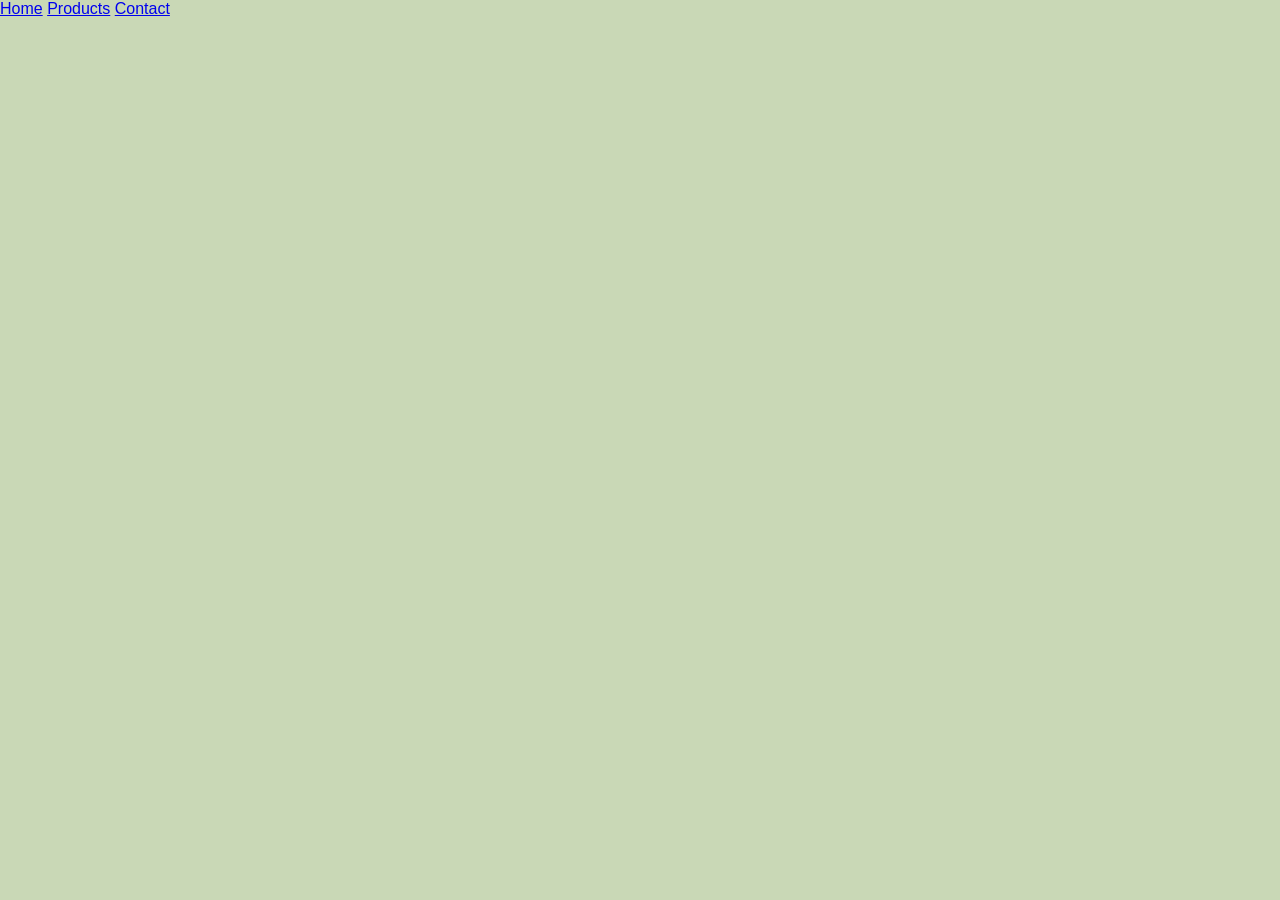
==== contact.html @ a73b1acc "Add website" ====
<!DOCTYPE html>
<html lang="fi">
<head>
    <meta charset="UTF-8">
    <meta name="viewport" content="width=device-width, initial-scale=1.0">
    <title>Contact</title>
    <link rel="stylesheet" href="styles.css">
</head>
<body>
    <nav>
        <a href="home.html">Home</a>
        <a href="products.html">Products</a>
        <a href="contact.html">Contact</a>
    </nav>
    
</body>
</html>
---- styles.css ----
body{
    margin: 0;
    background-color: #C9D8B6;
    font-family: "Arial", sans-serif;
    color: #263a28;
}

.header{
    background-color: #708B61;
    padding: 50px 0;

}

.header_conteiner{
    max-width: 1000px;
    margin: 0 auto;
    display: flex;
    justify-content: space-between;
    align-items: center;


}
.header_nav{
    display: flex;
    justify-content: space-between;
    align-items: center;

}

.header_list{
    display: flex;
    list-style: none;
    gap: 59px;
    margin: 0;
    padding: 0;
}
.main{
    max-width: 1000px;
    margin: 0 auto;
    padding: 60px 25px;
    text-align: center;
}

.main h1{
    font-size: 42px;
    margin-bottom: 20px;
}

.main_image{
    width: 100%;
    height: 300px;
    object-fit: cover;
}

.main p{
    max-width: 700px;
    margin: 20px auto;
    line-height: 1.6;

}
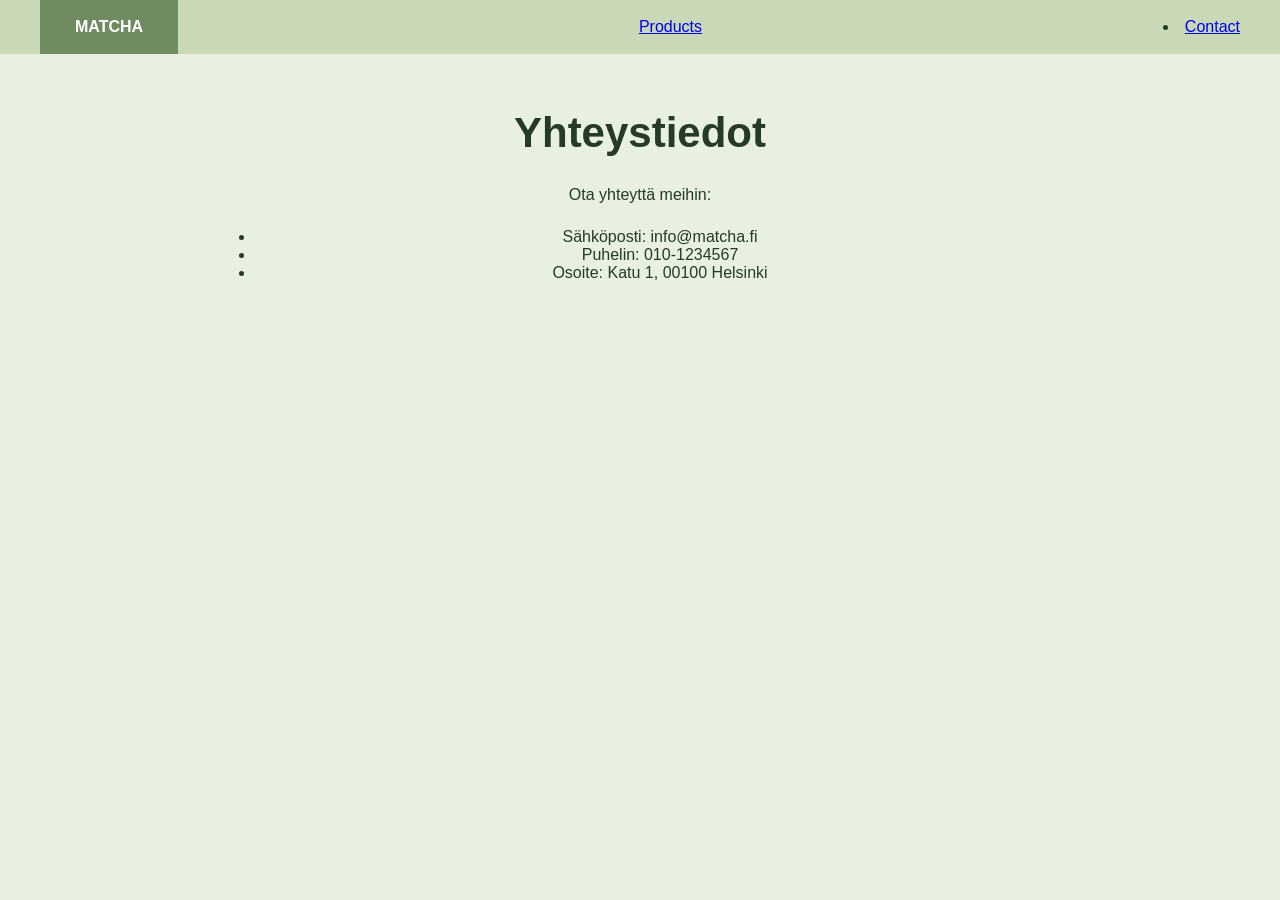
==== commit 46ca0ab2: "Update project" ====
--- a/contact.html
+++ b/contact.html
@@ -7,11 +7,27 @@
     <link rel="stylesheet" href="styles.css">
 </head>
 <body>
-    <nav>
-        <a href="home.html">Home</a>
-        <a href="products.html">Products</a>
-        <a href="contact.html">Contact</a>
-    </nav>
-    
+    <header class="header">
+        <div class="header_container">
+            <a href="index.html" class="logo">MATCHA</a>
+
+                        <a href="products.html">Products</a>
+                    </li>
+                    <li class="header_item">
+                        <a href="contact.html">Contact</a>
+                    </li>
+                </ul>
+            </nav>
+        </div>
+    </header>
+    <main class="main">
+        <h1>Yhteystiedot</h1>
+        <p>Ota yhteyttä meihin:</p>
+        <ul>
+            <li>Sähköposti: info@matcha.fi</li>
+            <li>Puhelin: 010-1234567</li>
+            <li>Osoite: Katu 1, 00100 Helsinki</li>
+        </ul>
+    </main>
 </body>
 </html>
--- a/styles.css
+++ b/styles.css
@@ -1,60 +1,81 @@
-body{
+
+* {
+    box-sizing: border-box;
+}
+
+body {
     margin: 0;
-    background-color: #C9D8B6;
-    font-family: "Arial", sans-serif;
+    background-color: #e8f0e2;
+    font-family: 'Poppins', Arial, sans-serif;
     color: #263a28;
 }
 
-.header{
-    background-color: #708B61;
-    padding: 50px 0;
 
+.header {
+    background-color: #c9d8b6;
+    padding: 0;
 }
 
-.header_conteiner{
-    max-width: 1000px;
+.header_container {
+    max-width: 1200px;
     margin: 0 auto;
     display: flex;
     justify-content: space-between;
     align-items: center;
+}
 
 
-}
-.header_nav{
-    display: flex;
-    justify-content: space-between;
-    align-items: center;
-
+.logo {
+    background-color: #708b61;
+    color: white;
+    padding: 18px 35px;
+    text-decoration: none;
+    font-weight: 700;
 }
 
-.header_list{
+
+.header_nav {
+    display: flex;
+    align-items: center;
+}
+
+.header_list {
     display: flex;
     list-style: none;
-    gap: 59px;
+    gap: 50px;
     margin: 0;
     padding: 0;
 }
-.main{
-    max-width: 1000px;
+
+.header_list a {
+    color: #263a28;
+    text-decoration: none;
+}
+
+
+.main {
+    max-width: 900px;
     margin: 0 auto;
-    padding: 60px 25px;
+    padding: 35px 25px;
     text-align: center;
 }
 
-.main h1{
+.main h1 {
     font-size: 42px;
-    margin-bottom: 20px;
+    margin-top: 20px;
+    margin-bottom: 25px;
 }
 
-.main_image{
+
+.main_image {
     width: 100%;
-    height: 300px;
+    height: 350px;
     object-fit: cover;
 }
 
-.main p{
+
+.main p {
     max-width: 700px;
     margin: 20px auto;
     line-height: 1.6;
-
-}+}
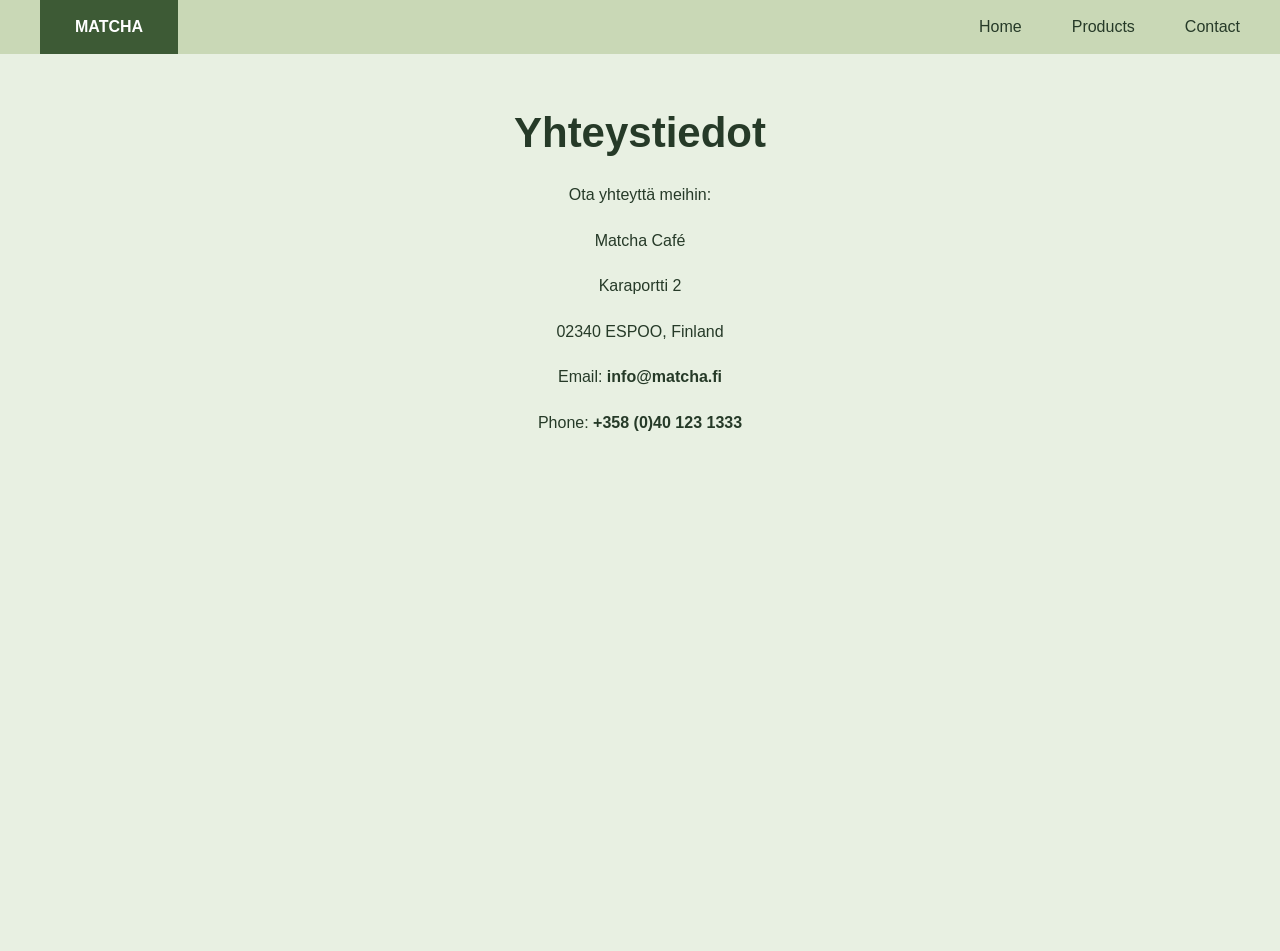
==== commit 32aa4416: "Update site" ====
--- a/contact.html
+++ b/contact.html
@@ -3,7 +3,7 @@
 <head>
     <meta charset="UTF-8">
     <meta name="viewport" content="width=device-width, initial-scale=1.0">
-    <title>Contact</title>
+    <title>Contact | MATCHA</title>
     <link rel="stylesheet" href="styles.css">
 </head>
 <body>
@@ -11,23 +11,37 @@
         <div class="header_container">
             <a href="index.html" class="logo">MATCHA</a>
 
-                        <a href="products.html">Products</a>
-                    </li>
-                    <li class="header_item">
-                        <a href="contact.html">Contact</a>
-                    </li>
+            <nav class="header_nav" aria-label="Päänavigaatio">
+                <ul class="header_list">
+                    <li class="header_item"><a href="index.html">Home</a></li>
+                    <li class="header_item"><a href="products.html">Products</a></li>
+                    <li class="header_item"><a href="contact.html">Contact</a></li>
                 </ul>
             </nav>
         </div>
     </header>
+
     <main class="main">
         <h1>Yhteystiedot</h1>
         <p>Ota yhteyttä meihin:</p>
-        <ul>
-            <li>Sähköposti: info@matcha.fi</li>
-            <li>Puhelin: 010-1234567</li>
-            <li>Osoite: Katu 1, 00100 Helsinki</li>
-        </ul>
+        <p>Matcha Café</p>
+        <p>Karaportti 2</p>
+        <p>02340 ESPOO, Finland</p>
+        <p>Email: <strong>info@matcha.fi</strong></p>
+        <p>Phone: <strong>+358 (0)40 123 1333</strong></p>
+
+        <div class="map-container">
+            <iframe
+                src="https://www.google.com/maps/embed?pb=!1m18!1m12!1m3!1d1981.3848099241775!2d24.756009976231805!3d60.224009539088264!2m3!1f0!2f0!3f0!3m2!1i1024!2i768!4f13.1!3m3!1m2!1s0x468df69f8c81ee65%3A0x153943742aa326e8!2sKaraportti%202%2C%2002610%20Espoo!5e0!3m2!1sru!2sfi!4v1793198310866!5m2!1sru!2sfi"
+                width="600"
+                height="450"
+                style="border:0;"
+                allowfullscreen
+                loading="lazy"
+                referrerpolicy="strict-origin-when-cross-origin"
+                title="Matcha Café sijainti">
+            </iframe>
+        </div>
     </main>
 </body>
-</html>+</html>
--- a/styles.css
+++ b/styles.css
@@ -26,7 +26,7 @@
 
 
 .logo {
-    background-color: #708b61;
+    background-color: #3d5a35;
     color: white;
     padding: 18px 35px;
     text-decoration: none;
@@ -69,7 +69,7 @@
 
 .main_image {
     width: 100%;
-    height: 350px;
+    height: 250px;
     object-fit: cover;
 }
 
@@ -79,3 +79,74 @@
     margin: 20px auto;
     line-height: 1.6;
 }
+
+
+.grid-container {
+    display: grid;
+    grid-template-columns: repeat(3, 1fr);
+    gap: 20px;
+    margin-top: 40px;
+}
+
+.grid-item {
+    background-color: #ffffff;
+    padding: 15px;
+    border-radius: 8px;
+}
+
+.grid-item h2 {
+    font-size: 20px;
+}
+
+.grid-item img {
+    width: 100%;
+    height: 230px;
+    object-fit: cover;
+}
+
+html {
+    scroll-behavior: smooth;
+}
+
+.header {
+    position: sticky;
+    top: 0;
+    z-index: 100;
+}
+
+section.main {
+    min-height: 100vh;
+    scroll-margin-top: 60px;
+}
+
+#contact p {
+    text-align: left;
+    margin: 0;
+}
+
+.map-container{
+    display: flex;
+    justify-content: center;
+    align-items: flex-start;
+    gap: 40px;
+    margin-top: 30px;
+}
+
+.map-container iframe {
+    max-width: 100%;
+}
+
+@media (max-width: 700px) {
+    .header_container {
+        flex-direction: column;
+    }
+
+    .header_list {
+        gap: 20px;
+        padding: 15px;
+    }
+
+    .grid-container {
+        grid-template-columns: 1fr;
+    }
+}
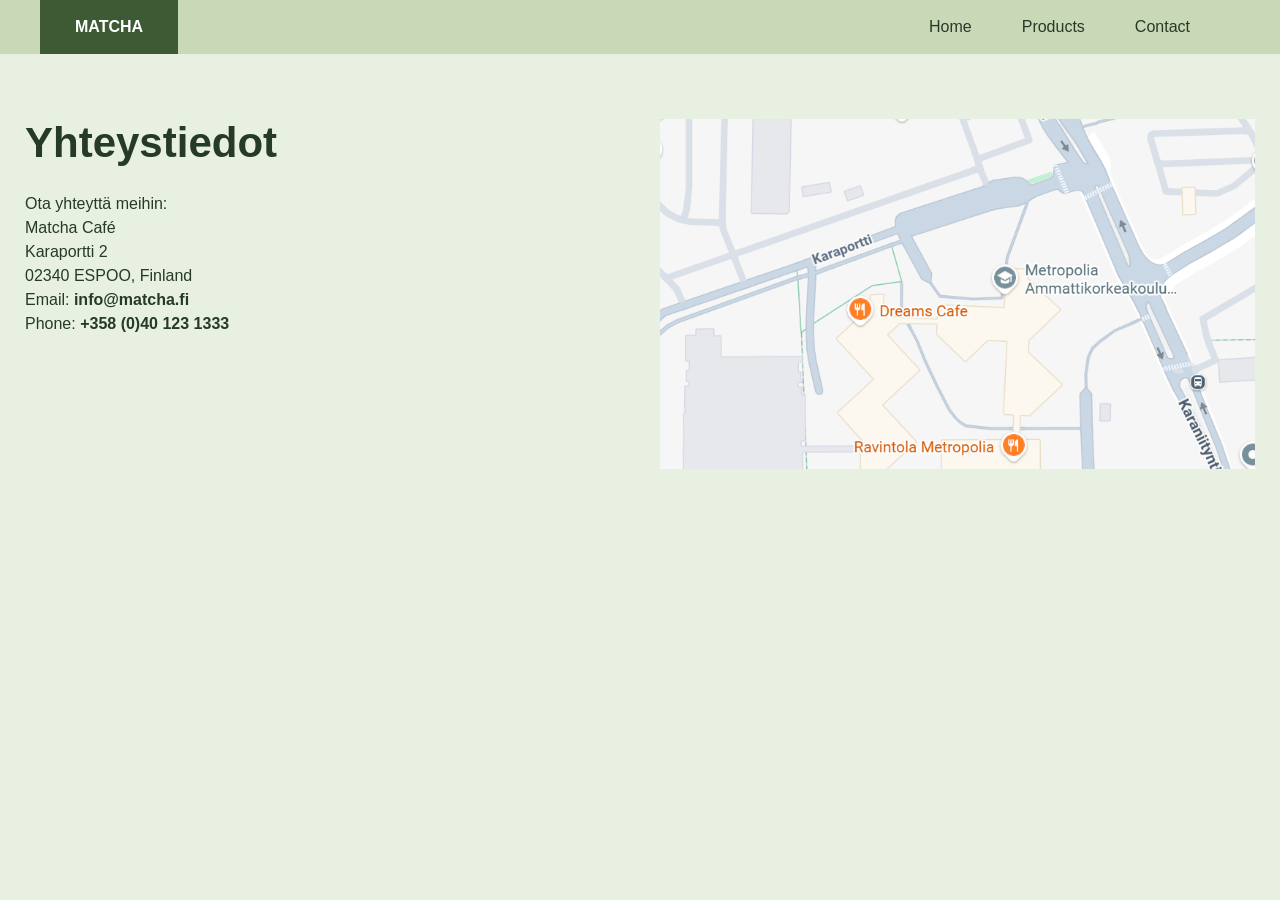
==== commit 2def656a: "Update site" ====
--- a/contact.html
+++ b/contact.html
@@ -21,27 +21,29 @@
         </div>
     </header>
 
-    <main class="main">
-        <h1>Yhteystiedot</h1>
-        <p>Ota yhteyttä meihin:</p>
-        <p>Matcha Café</p>
-        <p>Karaportti 2</p>
-        <p>02340 ESPOO, Finland</p>
-        <p>Email: <strong>info@matcha.fi</strong></p>
-        <p>Phone: <strong>+358 (0)40 123 1333</strong></p>
+<main class="main">
 
-        <div class="map-container">
-            <iframe
-                src="https://www.google.com/maps/embed?pb=!1m18!1m12!1m3!1d1981.3848099241775!2d24.756009976231805!3d60.224009539088264!2m3!1f0!2f0!3f0!3m2!1i1024!2i768!4f13.1!3m3!1m2!1s0x468df69f8c81ee65%3A0x153943742aa326e8!2sKaraportti%202%2C%2002610%20Espoo!5e0!3m2!1sru!2sfi!4v1793198310866!5m2!1sru!2sfi"
-                width="600"
-                height="450"
-                style="border:0;"
-                allowfullscreen
-                loading="lazy"
-                referrerpolicy="strict-origin-when-cross-origin"
-                title="Matcha Café sijainti">
-            </iframe>
+
+    <div class="map-container">
+
+        <div class="contact-info">
+            <h1>Yhteystiedot</h1>
+            <p>Ota yhteyttä meihin:</p>
+            <p>Matcha Café</p>
+            <p>Karaportti 2</p>
+            <p>02340 ESPOO, Finland</p>
+            <p>Email: <strong>info@matcha.fi</strong></p>
+            <p>Phone: <strong>+358 (0)40 123 1333</strong></p>
         </div>
-    </main>
+
+        <div class="contact-map">
+           <img src="images/map.png" alt="Kartta " >
+            </div>
+
+    </div>
+
+
+        </div>
+</main>
 </body>
 </html>
--- a/styles.css
+++ b/styles.css
@@ -45,6 +45,7 @@
     gap: 50px;
     margin: 0;
     padding: 0;
+    margin-right: 50px;
 }
 
 .header_list a {
@@ -54,7 +55,7 @@
 
 
 .main {
-    max-width: 900px;
+    max-width: 1400px;
     margin: 0 auto;
     padding: 35px 25px;
     text-align: center;
@@ -62,7 +63,7 @@
 
 .main h1 {
     font-size: 42px;
-    margin-top: 20px;
+    margin-top: 0;
     margin-bottom: 25px;
 }
 
@@ -85,7 +86,7 @@
     display: grid;
     grid-template-columns: repeat(3, 1fr);
     gap: 20px;
-    margin-top: 40px;
+    margin-top: 25px;
 }
 
 .grid-item {
@@ -124,29 +125,42 @@
     margin: 0;
 }
 
-.map-container{
+
+.map-container {
     display: flex;
-    justify-content: center;
+    justify-content: space-between;
     align-items: flex-start;
     gap: 40px;
     margin-top: 30px;
 }
 
-.map-container iframe {
-    max-width: 100%;
+.contact-map img{
+    width: 100%;
+    height: 350px;
+    object-fit: cover;
 }
 
-@media (max-width: 700px) {
-    .header_container {
-        flex-direction: column;
-    }
+.contact-info {
+    text-align: left;
+    flex: 1;
+}
 
-    .header_list {
-        gap: 20px;
-        padding: 15px;
-    }
+.contact-info p {
+    margin: 0;
+    line-height: 1.5;
+}
 
-    .grid-container {
-        grid-template-columns: 1fr;
-    }
+.contact-map {
+    flex: 1;
+}
+
+
+
+.products-image{
+    width: 100%;
+    height: 250px;
+    object-fit: cover;
+    display: block;
+    margin-bottom: 20px;
+    margin-top: -35px;
 }
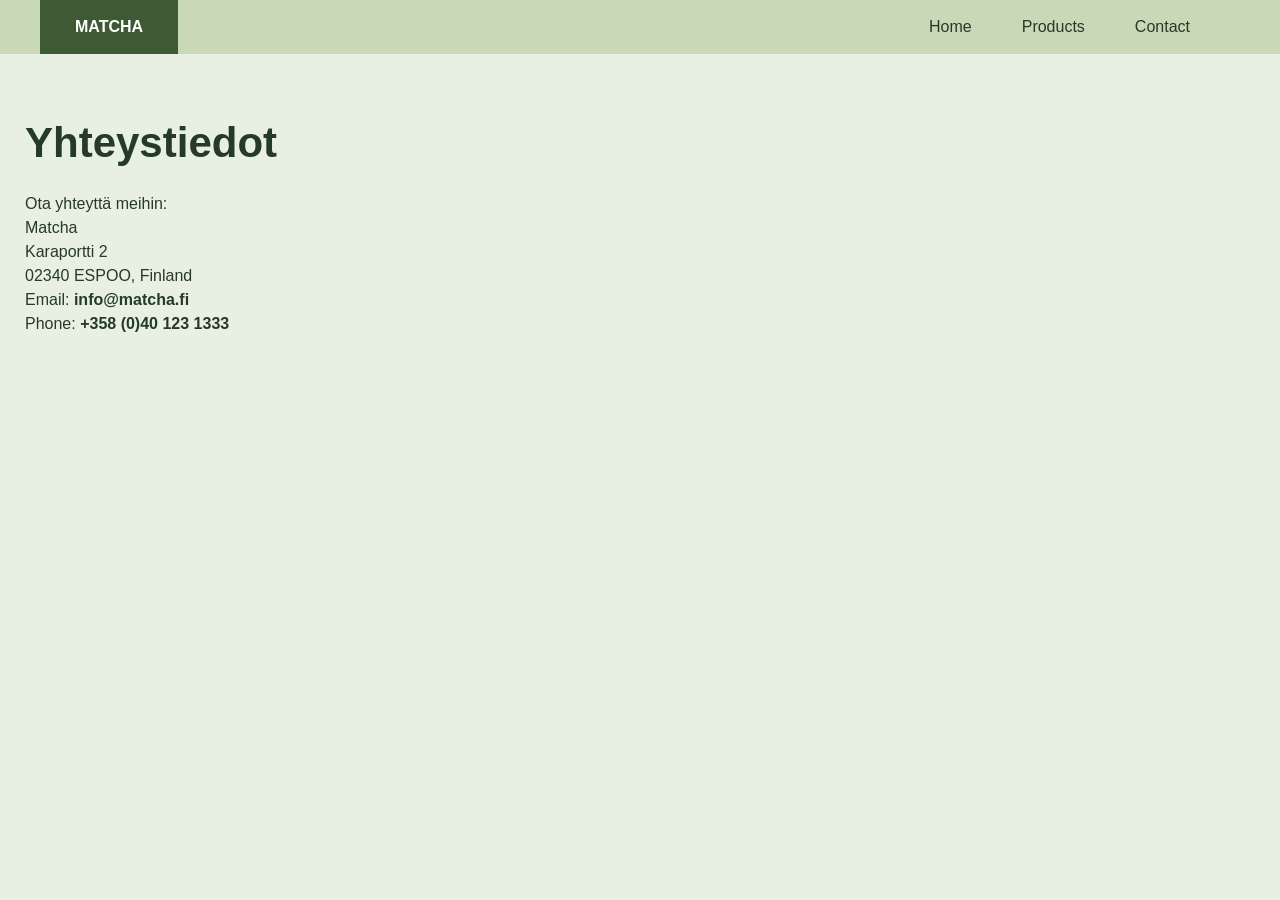
==== commit 004a40b6: "Update site" ====
--- a/contact.html
+++ b/contact.html
@@ -29,21 +29,19 @@
         <div class="contact-info">
             <h1>Yhteystiedot</h1>
             <p>Ota yhteyttä meihin:</p>
-            <p>Matcha Café</p>
+            <p>Matcha</p>
             <p>Karaportti 2</p>
             <p>02340 ESPOO, Finland</p>
             <p>Email: <strong>info@matcha.fi</strong></p>
             <p>Phone: <strong>+358 (0)40 123 1333</strong></p>
         </div>
 
-        <div class="contact-map">
-           <img src="images/map.png" alt="Kartta " >
-            </div>
-
+        <section class="contact-map">
+            <div class="box"><iframe src="https://www.google.com/maps/embed?pb=!1m18!1m12!1m3!1d1981.3848099241775!2d24.756009976231805!3d60.224009539088264!2m3!1f0!2f0!3f0!3m2!1i1024!2i768!4f13.1!3m3!1m2!1s0x468df69f8c81ee65%3A0x153943742aa326e8!2sKaraportti%202%2C%2002610%20Espoo!5e0!3m2!1sru!2sfi!4v1793298139394!5m2!1sru!2sfi" width="600" height="450" style="border:0;" allowfullscreen="" loading="lazy" referrerpolicy="strict-origin-when-cross-origin"></iframe></div>
+        </section>
     </div>
 
-
-        </div>
+</div>
 </main>
 </body>
 </html>
--- a/styles.css
+++ b/styles.css
@@ -134,11 +134,6 @@
     margin-top: 30px;
 }
 
-.contact-map img{
-    width: 100%;
-    height: 350px;
-    object-fit: cover;
-}
 
 .contact-info {
     text-align: left;
@@ -152,9 +147,17 @@
 
 .contact-map {
     flex: 1;
+    position: relative;
+    top: -20px;
+    left: -40px;
+
 }
 
-
+.contact-map iframe {
+    width: 100%;
+    height: 450px;
+    border: 0;
+}
 
 .products-image{
     width: 100%;
